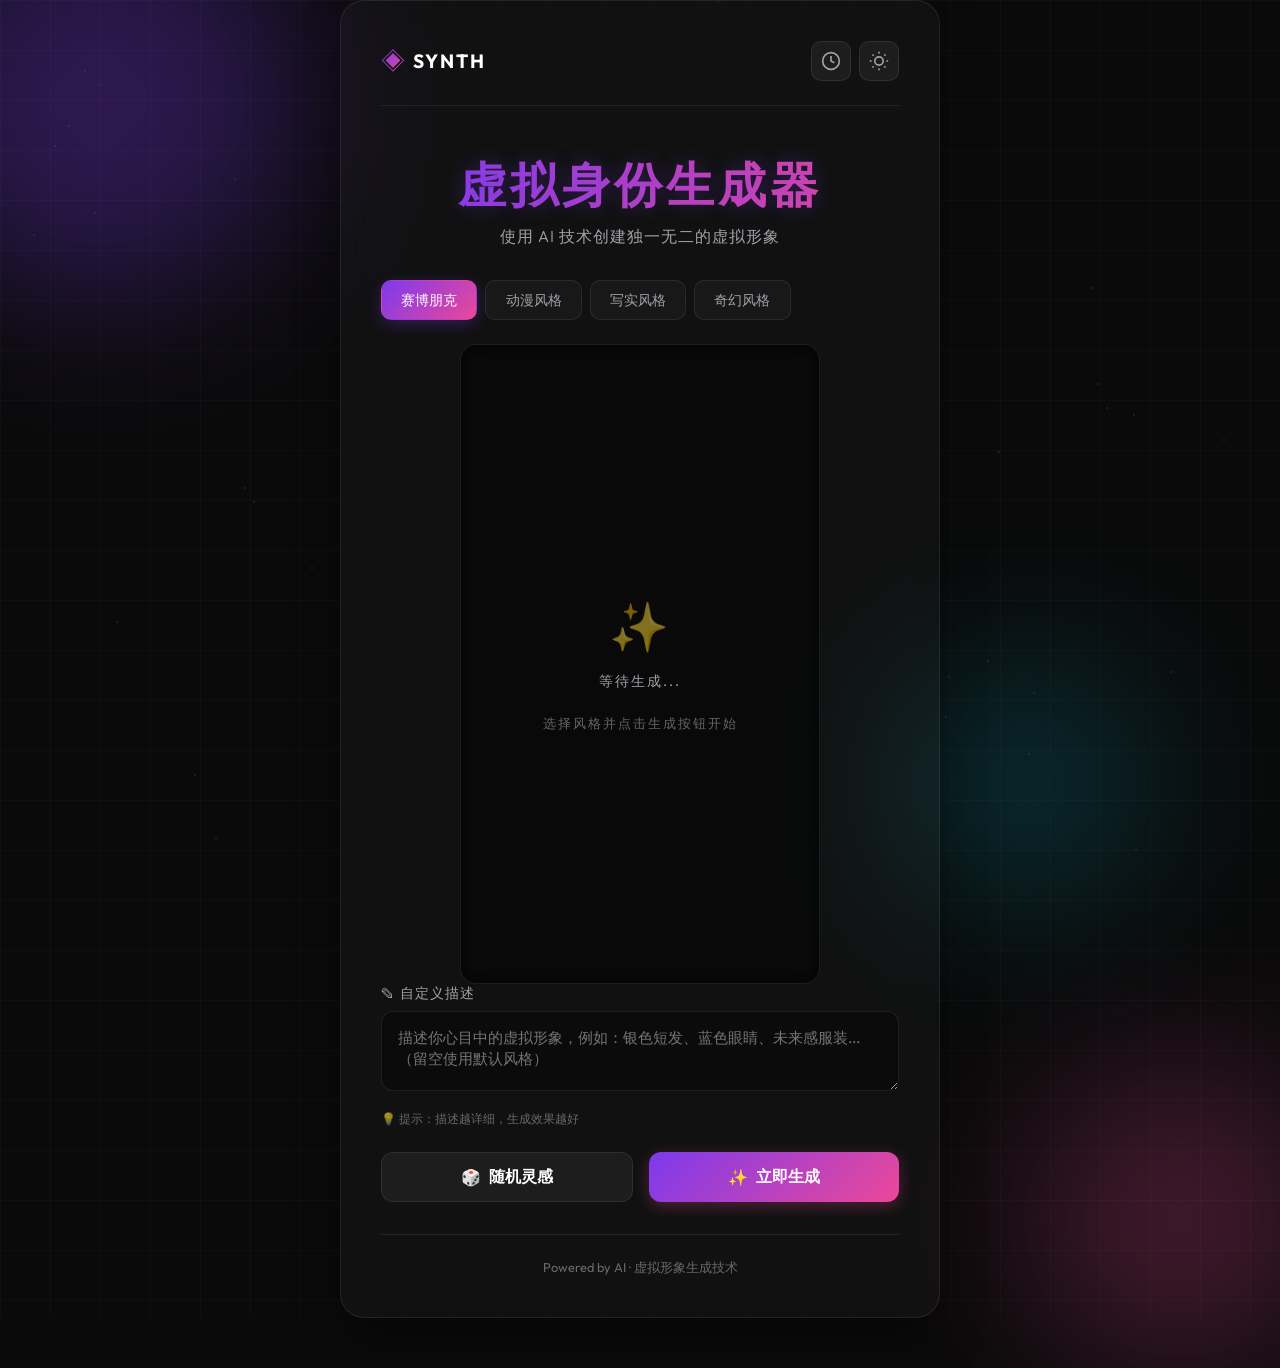
==== templates/index.html @ 21f87962 "feat: 完善虚拟身份生成器 UI 和功能 - 重构前端 UI，采用玻璃拟态设计风格 - 添加 4 种风格预设（赛博朋克、动漫、写实、奇幻） - 新增图片下载、分享、历史记录功能 - 实现响应式设计" ====
<!DOCTYPE html>
<html lang="zh-CN">
<head>
    <meta charset="UTF-8">
    <meta name="viewport" content="width=device-width, initial-scale=1.0">
    <title>AI 人工智能伪人生成器 - SYNTH | 虚拟身份生成</title>
    <meta name="description" content="使用最新AI技术生成逼真的虚拟人物形象，支持多种风格和自定义描述">
    <meta name="keywords" content="AI生成, 虚拟人物, 伪人生成, AI绘图, 赛博朋克">

    <!-- 引入 Google Fonts -->
    <link href="https://fonts.googleapis.com/css2?family=Outfit:wght@300;500;700;900&display=swap" rel="stylesheet">
    <link rel="stylesheet" href="/static/style.css">

    <!-- 添加favicon -->
    <link rel="icon" href="data:image/svg+xml,<svg xmlns='http://www.w3.org/2000/svg' viewBox='0 0 100 100'><text y='.9em' font-size='90'>✨</text></svg>">
</head>
<body>
    <!-- 背景流光效果 -->
    <div class="blob blob-1"></div>
    <div class="blob blob-2"></div>
    <div class="blob blob-3"></div>

    <!-- 装饰底纹 -->
    <div class="grid-overlay"></div>

    <!-- 粒子效果容器 -->
    <div class="particles" id="particles"></div>

    <div class="container glass-panel">
        <!-- 顶部导航 -->
        <nav class="top-nav">
            <div class="logo">
                <span class="logo-icon">◈</span>
                <span class="logo-text">SYNTH</span>
            </div>
            <div class="nav-actions">
                <button class="icon-btn" id="historyBtn" title="历史记录">
                    <svg width="20" height="20" viewBox="0 0 24 24" fill="none" stroke="currentColor" stroke-width="2">
                        <circle cx="12" cy="12" r="10"></circle>
                        <polyline points="12 6 12 12 16 14"></polyline>
                    </svg>
                </button>
                <button class="icon-btn" id="themeBtn" title="切换主题">
                    <svg width="20" height="20" viewBox="0 0 24 24" fill="none" stroke="currentColor" stroke-width="2">
                        <circle cx="12" cy="12" r="5"></circle>
                        <line x1="12" y1="1" x2="12" y2="3"></line>
                        <line x1="12" y1="21" x2="12" y2="23"></line>
                        <line x1="4.22" y1="4.22" x2="5.64" y2="5.64"></line>
                        <line x1="18.36" y1="18.36" x2="19.78" y2="19.78"></line>
                        <line x1="1" y1="12" x2="3" y2="12"></line>
                        <line x1="21" y1="12" x2="23" y2="12"></line>
                        <line x1="4.22" y1="19.78" x2="5.64" y2="18.36"></line>
                        <line x1="18.36" y1="5.64" x2="19.78" y2="4.22"></line>
                    </svg>
                </button>
            </div>
        </nav>

        <header>
            <h1 class="glow-text">虚拟身份生成器</h1>
            <p class="subtitle">使用 AI 技术创建独一无二的虚拟形象</p>
        </header>

        <main>
            <!-- 风格选择器 -->
            <div class="style-selector">
                <div class="style-tabs" id="styleTabs">
                    <button class="style-tab active" data-style="cyberpunk">赛博朋克</button>
                    <button class="style-tab" data-style="anime">动漫风格</button>
                    <button class="style-tab" data-style="realistic">写实风格</button>
                    <button class="style-tab" data-style="fantasy">奇幻风格</button>
                </div>
            </div>

            <!-- 图像展示区 -->
            <div class="image-showcase" id="imageContainer">
                <div class="placeholder-content" id="placeholder">
                    <div class="placeholder-icon">✨</div>
                    <span>等待生成...</span>
                    <p class="placeholder-hint">选择风格并点击生成按钮开始</p>
                </div>
                <img id="generatedImage" src="" alt="Generated Human" class="hidden">

                <!-- 生成成功后的操作按钮 -->
                <div class="image-actions hidden" id="imageActions">
                    <button class="action-btn" id="downloadBtn" title="下载图片">
                        <svg width="20" height="20" viewBox="0 0 24 24" fill="none" stroke="currentColor" stroke-width="2">
                            <path d="M21 15v4a2 2 0 0 1-2 2H5a2 2 0 0 1-2-2v-4"></path>
                            <polyline points="7 10 12 15 17 10"></polyline>
                            <line x1="12" y1="15" x2="12" y2="3"></line>
                        </svg>
                        下载
                    </button>
                    <button class="action-btn" id="regenerateBtn" title="重新生成">
                        <svg width="20" height="20" viewBox="0 0 24 24" fill="none" stroke="currentColor" stroke-width="2">
                            <polyline points="23 4 23 10 17 10"></polyline>
                            <path d="M20.49 15a9 9 0 1 1-2.12-9.36L23 10"></path>
                        </svg>
                        重新生成
                    </button>
                    <button class="action-btn" id="shareBtn" title="分享">
                        <svg width="20" height="20" viewBox="0 0 24 24" fill="none" stroke="currentColor" stroke-width="2">
                            <circle cx="18" cy="5" r="3"></circle>
                            <circle cx="6" cy="12" r="3"></circle>
                            <circle cx="18" cy="19" r="3"></circle>
                            <line x1="8.59" y1="13.51" x2="15.42" y2="17.49"></line>
                            <line x1="15.41" y1="6.51" x2="8.59" y2="10.49"></line>
                        </svg>
                        分享
                    </button>
                </div>

                <div class="loader hidden" id="loader">
                    <div class="spinner"></div>
                    <p class="loading-text">正在生成中...</p>
                    <div class="progress-bar">
                        <div class="progress-fill"></div>
                    </div>
                </div>
            </div>

            <!-- 控制面板 -->
            <div class="controls">
                <div class="input-group">
                    <label for="promptInput">
                        <span class="label-icon">✎</span>
                        自定义描述
                    </label>
                    <textarea id="promptInput" placeholder="描述你心目中的虚拟形象，例如：银色短发、蓝色眼睛、未来感服装...（留空使用默认风格）"></textarea>
                    <div class="input-hint">
                        <span class="hint-text">💡 提示：描述越详细，生成效果越好</span>
                    </div>
                </div>

                <div class="button-group">
                    <button id="btnRandom" class="btn btn-secondary">
                        <span class="btn-icon">🎲</span>
                        <span class="btn-text">随机灵感</span>
                    </button>
                    <button id="btnGenerate" class="btn btn-primary">
                        <span class="btn-icon">✨</span>
                        <span class="btn-text">立即生成</span>
                    </button>
                </div>

                <div id="errorMessage" class="error-msg hidden"></div>
                <div id="successMessage" class="success-msg hidden"></div>
            </div>
        </main>

        <!-- 页脚 -->
        <footer class="footer">
            <p>Powered by AI · 虚拟形象生成技术</p>
        </footer>
    </div>

    <!-- 历史记录侧边栏 -->
    <div class="sidebar hidden" id="historySidebar">
        <div class="sidebar-header">
            <h3>生成历史</h3>
            <button class="close-btn" id="closeHistory">×</button>
        </div>
        <div class="history-list" id="historyList">
            <div class="empty-state">暂无历史记录</div>
        </div>
        <div class="sidebar-footer">
            <button class="btn-clear" id="clearHistory">清空历史</button>
        </div>
    </div>

    <!-- 遮罩层 -->
    <div class="overlay hidden" id="overlay"></div>

    <script src="/static/main.js"></script>
</body>
</html>
---- static/style.css ----
:root {
    --bg-color: #0A0A0A;
    --glass-bg: rgba(255, 255, 255, 0.03);
    --glass-border: rgba(255, 255, 255, 0.08);
    --primary: #7C3AED;
    --primary-hover: #6D28D9;
    --secondary: #EC4899;
    --accent: #06B6D4;
    --success: #10B981;
    --text-main: #FFFFFF;
    --text-muted: #A1A1AA;
    --glow-spread: 20px;
    --border-radius: 16px;
    --transition: all 0.3s cubic-bezier(0.4, 0, 0.2, 1);
}

* {
    margin: 0;
    padding: 0;
    box-sizing: border-box;
    font-family: 'Outfit', sans-serif;
}

body {
    background-color: var(--bg-color);
    color: var(--text-main);
    min-height: 100vh;
    display: flex;
    justify-content: center;
    align-items: center;
    overflow-x: hidden;
    position: relative;
}

/* 动感流光背景点 */
.blob {
    position: absolute;
    border-radius: 50%;
    filter: blur(80px);
    z-index: 0;
    animation: float 10s infinite alternate cubic-bezier(0.4, 0, 0.2, 1);
}

.blob-1 {
    width: 400px;
    height: 400px;
    background: var(--primary);
    top: -100px;
    left: -100px;
    opacity: 0.3;
}

.blob-2 {
    width: 300px;
    height: 300px;
    background: var(--secondary);
    bottom: -50px;
    right: -50px;
    opacity: 0.25;
    animation-delay: -5s;
}

.blob-3 {
    width: 250px;
    height: 250px;
    background: var(--accent);
    top: 50%;
    right: 10%;
    opacity: 0.2;
    animation-delay: -8s;
}

/* 科技感网格底纹 */
.grid-overlay {
    position: absolute;
    inset: 0;
    background-image: 
        linear-gradient(to right, rgba(255,255,255,0.02) 1px, transparent 1px),
        linear-gradient(to bottom, rgba(255,255,255,0.02) 1px, transparent 1px);
    background-size: 50px 50px;
    z-index: 0;
    pointer-events: none;
}

@keyframes float {
    0% { transform: translateY(0) scale(1); }
    100% { transform: translateY(20px) scale(1.1); }
}

/* 核心容器 (Glassmorphism) */
.container {
    background: var(--glass-bg);
    backdrop-filter: blur(16px);
    -webkit-backdrop-filter: blur(16px);
    border: 1px solid var(--glass-border);
    border-radius: 24px;
    padding: 2.5rem;
    width: 90%;
    max-width: 600px;
    z-index: 10;
    box-shadow: 0 25px 50px -12px rgba(0, 0, 0, 0.5);
    display: flex;
    flex-direction: column;
    gap: 2rem;
}

header {
    text-align: center;
}

.glow-text {
    font-size: 3rem;
    font-weight: 900;
    letter-spacing: 4px;
    background: linear-gradient(to right, var(--primary), var(--secondary));
    -webkit-background-clip: text;
    background-clip: text;
    color: transparent;
    text-shadow: 0 0 var(--glow-spread) rgba(124, 58, 237, 0.3);
    margin-bottom: 0.5rem;
}

.subtitle {
    color: var(--text-muted);
    font-size: 1rem;
    font-weight: 300;
    letter-spacing: 1px;
}

/* 展示区 */
.image-showcase {
    position: relative;
    width: 100%;
    aspect-ratio: 9/16;
    max-width: 360px;
    margin: 0 auto;
    border-radius: 16px;
    background: rgba(0, 0, 0, 0.4);
    border: 1px solid var(--glass-border);
    overflow: hidden;
    display: flex;
    justify-content: center;
    align-items: center;
    box-shadow: inset 0 0 20px rgba(0,0,0,0.8);
}

.placeholder-content {
    color: var(--text-muted);
    font-size: 0.9rem;
    letter-spacing: 2px;
    text-transform: uppercase;
    animation: pulse 2s infinite;
}

@keyframes pulse {
    0%, 100% { opacity: 0.5; }
    50% { opacity: 1; }
}

.image-showcase img {
    width: 100%;
    height: 100%;
    object-fit: cover;
    transition: opacity 0.5s ease;
}

/* 控制面板 */
.controls {
    display: flex;
    flex-direction: column;
    gap: 1.5rem;
}

.input-group {
    display: flex;
    flex-direction: column;
    gap: 0.5rem;
}

.input-group label {
    font-size: 0.85rem;
    color: var(--text-muted);
    text-transform: uppercase;
    letter-spacing: 1px;
    font-weight: 500;
}

textarea {
    width: 100%;
    background: rgba(0, 0, 0, 0.3);
    border: 1px solid var(--glass-border);
    border-radius: 12px;
    padding: 1rem;
    color: var(--text-main);
    font-size: 0.95rem;
    resize: vertical;
    min-height: 80px;
    transition: all 0.3s ease;
}

textarea:focus {
    outline: none;
    border-color: var(--primary);
    box-shadow: 0 0 0 2px rgba(124, 58, 237, 0.2);
}

.button-group {
    display: flex;
    gap: 1rem;
}

.btn {
    flex: 1;
    padding: 0.8rem 1.5rem;
    border: none;
    border-radius: 12px;
    font-size: 1rem;
    font-weight: 600;
    cursor: pointer;
    transition: all 0.3s cubic-bezier(0.4, 0, 0.2, 1);
    display: flex;
    justify-content: center;
    align-items: center;
    gap: 0.5rem;
}

.btn:active {
    transform: scale(0.96);
}

.btn-primary {
    background: linear-gradient(135deg, var(--primary), var(--secondary));
    color: white;
    box-shadow: 0 4px 15px rgba(236, 72, 153, 0.3);
}

.btn-primary:hover {
    box-shadow: 0 6px 20px rgba(236, 72, 153, 0.5);
    filter: brightness(1.1);
}

.btn-secondary {
    background: rgba(255, 255, 255, 0.05);
    color: var(--text-main);
    border: 1px solid var(--glass-border);
}

.btn-secondary:hover {
    background: rgba(255, 255, 255, 0.1);
}

/* 状态样式 */
.hidden {
    display: none !important;
}

.loader {
    position: absolute;
    inset: 0;
    background: rgba(0, 0, 0, 0.7);
    backdrop-filter: blur(4px);
    display: flex;
    flex-direction: column;
    justify-content: center;
    align-items: center;
    gap: 1rem;
}

.spinner {
    width: 40px;
    height: 40px;
    border: 3px solid rgba(255, 255, 255, 0.1);
    border-top: 3px solid var(--secondary);
    border-radius: 50%;
    animation: spin 1s linear infinite;
}

@keyframes spin {
    0% { transform: rotate(0deg); }
    100% { transform: rotate(360deg); }
}

.loader p {
    color: var(--secondary);
    font-size: 0.9rem;
    letter-spacing: 1px;
    animation: pulse 1.5s infinite;
}

.error-msg {
    color: #ef4444;
    font-size: 0.85rem;
    text-align: center;
    background: rgba(239, 68, 68, 0.1);
    padding: 0.8rem;
    border-radius: 8px;
    border: 1px solid rgba(239, 68, 68, 0.3);
}

/* 顶部导航 */
.top-nav {
    display: flex;
    justify-content: space-between;
    align-items: center;
    padding: 0 0 1.5rem 0;
    border-bottom: 1px solid var(--glass-border);
    margin-bottom: 1rem;
}

.logo {
    display: flex;
    align-items: center;
    gap: 0.5rem;
}

.logo-icon {
    font-size: 1.5rem;
    background: linear-gradient(135deg, var(--primary), var(--secondary));
    -webkit-background-clip: text;
    background-clip: text;
    color: transparent;
}

.logo-text {
    font-size: 1.2rem;
    font-weight: 700;
    letter-spacing: 2px;
    color: var(--text-main);
}

.nav-actions {
    display: flex;
    gap: 0.5rem;
}

.icon-btn {
    width: 40px;
    height: 40px;
    background: rgba(255, 255, 255, 0.05);
    border: 1px solid var(--glass-border);
    border-radius: 10px;
    color: var(--text-muted);
    cursor: pointer;
    display: flex;
    align-items: center;
    justify-content: center;
    transition: var(--transition);
}

.icon-btn:hover {
    background: rgba(255, 255, 255, 0.1);
    color: var(--text-main);
    transform: translateY(-2px);
}

/* 风格选择器 */
.style-selector {
    margin-bottom: 1.5rem;
}

.style-tabs {
    display: flex;
    gap: 0.5rem;
    flex-wrap: wrap;
}

.style-tab {
    padding: 0.6rem 1.2rem;
    background: rgba(255, 255, 255, 0.03);
    border: 1px solid var(--glass-border);
    border-radius: 10px;
    color: var(--text-muted);
    font-size: 0.85rem;
    font-weight: 500;
    cursor: pointer;
    transition: var(--transition);
}

.style-tab:hover {
    background: rgba(255, 255, 255, 0.08);
    color: var(--text-main);
}

.style-tab.active {
    background: linear-gradient(135deg, var(--primary), var(--secondary));
    border-color: transparent;
    color: white;
    box-shadow: 0 4px 15px rgba(124, 58, 237, 0.3);
}

/* 占位内容 */
.placeholder-content {
    display: flex;
    flex-direction: column;
    align-items: center;
    gap: 1rem;
    color: var(--text-muted);
    text-align: center;
    padding: 2rem;
}

.placeholder-icon {
    font-size: 3rem;
    opacity: 0.5;
    animation: pulse 2s infinite;
}

.placeholder-hint {
    font-size: 0.8rem;
    opacity: 0.6;
    margin-top: 0.5rem;
}

/* 图片操作按钮 */
.image-actions {
    position: absolute;
    bottom: 1rem;
    left: 50%;
    transform: translateX(-50%);
    display: flex;
    gap: 0.5rem;
    background: rgba(0, 0, 0, 0.8);
    backdrop-filter: blur(10px);
    padding: 0.5rem;
    border-radius: 12px;
    border: 1px solid var(--glass-border);
    animation: slideUp 0.3s ease;
}

@keyframes slideUp {
    from {
        opacity: 0;
        transform: translateX(-50%) translateY(20px);
    }
    to {
        opacity: 1;
        transform: translateX(-50%) translateY(0);
    }
}

.action-btn {
    padding: 0.5rem 1rem;
    background: rgba(255, 255, 255, 0.05);
    border: 1px solid var(--glass-border);
    border-radius: 8px;
    color: var(--text-main);
    font-size: 0.8rem;
    cursor: pointer;
    display: flex;
    align-items: center;
    gap: 0.3rem;
    transition: var(--transition);
}

.action-btn:hover {
    background: rgba(255, 255, 255, 0.1);
    transform: translateY(-2px);
}

.action-btn svg {
    width: 16px;
    height: 16px;
}

/* 进度条 */
.progress-bar {
    width: 200px;
    height: 3px;
    background: rgba(255, 255, 255, 0.1);
    border-radius: 2px;
    overflow: hidden;
    margin-top: 1rem;
}

.progress-fill {
    height: 100%;
    background: linear-gradient(90deg, var(--primary), var(--secondary));
    border-radius: 2px;
    animation: progress 2s ease-in-out infinite;
}

@keyframes progress {
    0% { width: 0%; }
    50% { width: 70%; }
    100% { width: 100%; }
}

/* 输入提示 */
.input-hint {
    margin-top: 0.5rem;
}

.hint-text {
    font-size: 0.75rem;
    color: var(--text-muted);
    opacity: 0.6;
}

/* 按钮样式增强 */
.btn {
    position: relative;
    overflow: hidden;
}

.btn::before {
    content: '';
    position: absolute;
    top: 0;
    left: -100%;
    width: 100%;
    height: 100%;
    background: linear-gradient(90deg, transparent, rgba(255,255,255,0.2), transparent);
    transition: left 0.5s;
}

.btn:hover::before {
    left: 100%;
}

.btn-icon,
.btn-text {
    position: relative;
    z-index: 1;
}

/* 成功消息 */
.success-msg {
    color: var(--success);
    font-size: 0.85rem;
    text-align: center;
    background: rgba(16, 185, 129, 0.1);
    padding: 0.8rem;
    border-radius: 8px;
    border: 1px solid rgba(16, 185, 129, 0.3);
    animation: slideIn 0.3s ease;
}

@keyframes slideIn {
    from {
        opacity: 0;
        transform: translateY(-10px);
    }
    to {
        opacity: 1;
        transform: translateY(0);
    }
}

/* 页脚 */
.footer {
    text-align: center;
    padding-top: 1.5rem;
    border-top: 1px solid var(--glass-border);
}

.footer p {
    font-size: 0.8rem;
    color: var(--text-muted);
    opacity: 0.6;
}

/* 侧边栏 */
.sidebar {
    position: fixed;
    top: 0;
    right: -400px;
    width: 350px;
    height: 100vh;
    background: rgba(10, 10, 10, 0.95);
    backdrop-filter: blur(20px);
    border-left: 1px solid var(--glass-border);
    z-index: 1000;
    transition: right 0.3s ease;
    display: flex;
    flex-direction: column;
}

.sidebar.active {
    right: 0;
}

.sidebar-header {
    display: flex;
    justify-content: space-between;
    align-items: center;
    padding: 1.5rem;
    border-bottom: 1px solid var(--glass-border);
}

.sidebar-header h3 {
    font-size: 1.2rem;
    font-weight: 600;
    color: var(--text-main);
}

.close-btn {
    width: 32px;
    height: 32px;
    background: rgba(255, 255, 255, 0.05);
    border: 1px solid var(--glass-border);
    border-radius: 8px;
    color: var(--text-muted);
    font-size: 1.5rem;
    cursor: pointer;
    display: flex;
    align-items: center;
    justify-content: center;
    transition: var(--transition);
}

.close-btn:hover {
    background: rgba(255, 255, 255, 0.1);
    color: var(--text-main);
}

.history-list {
    flex: 1;
    overflow-y: auto;
    padding: 1rem;
}

.empty-state {
    text-align: center;
    color: var(--text-muted);
    font-size: 0.9rem;
    padding: 2rem;
}

.history-item {
    display: flex;
    gap: 0.75rem;
    padding: 0.75rem;
    background: rgba(255, 255, 255, 0.03);
    border: 1px solid var(--glass-border);
    border-radius: 10px;
    margin-bottom: 0.5rem;
    cursor: pointer;
    transition: var(--transition);
}

.history-item:hover {
    background: rgba(255, 255, 255, 0.06);
    transform: translateX(-4px);
}

.history-item img {
    width: 60px;
    height: 60px;
    object-fit: cover;
    border-radius: 8px;
}

.history-item-info {
    flex: 1;
    min-width: 0;
}

.history-item-prompt {
    font-size: 0.8rem;
    color: var(--text-main);
    overflow: hidden;
    text-overflow: ellipsis;
    white-space: nowrap;
    margin-bottom: 0.25rem;
}

.history-item-time {
    font-size: 0.7rem;
    color: var(--text-muted);
}

.sidebar-footer {
    padding: 1rem 1.5rem;
    border-top: 1px solid var(--glass-border);
}

.btn-clear {
    width: 100%;
    padding: 0.75rem;
    background: rgba(239, 68, 68, 0.1);
    border: 1px solid rgba(239, 68, 68, 0.3);
    border-radius: 10px;
    color: #ef4444;
    font-size: 0.9rem;
    font-weight: 500;
    cursor: pointer;
    transition: var(--transition);
}

.btn-clear:hover {
    background: rgba(239, 68, 68, 0.2);
}

/* 遮罩层 */
.overlay {
    position: fixed;
    inset: 0;
    background: rgba(0, 0, 0, 0.5);
    backdrop-filter: blur(4px);
    z-index: 999;
    opacity: 0;
    visibility: hidden;
    transition: all 0.3s ease;
}

.overlay.active {
    opacity: 1;
    visibility: visible;
}

/* 粒子效果 */
.particles {
    position: fixed;
    inset: 0;
    pointer-events: none;
    z-index: 1;
}

.particle {
    position: absolute;
    width: 2px;
    height: 2px;
    background: var(--primary);
    border-radius: 50%;
    opacity: 0.3;
    animation: float 15s infinite linear;
}

/* 文本框震动动画 */
@keyframes shake {
    0%, 100% { transform: translateX(0); }
    25% { transform: translateX(-5px); }
    75% { transform: translateX(5px); }
}

/* 响应式 */
@media (max-width: 768px) {
    .sidebar {
        width: 100%;
        right: -100%;
    }

    .style-tabs {
        justify-content: center;
    }

    .image-actions {
        flex-wrap: wrap;
        justify-content: center;
        width: 90%;
    }
}

@media (max-width: 480px) {
    .container {
        padding: 1.5rem;
        border-radius: 16px;
        width: 95%;
    }

    .glow-text {
        font-size: 2rem;
        letter-spacing: 2px;
    }

    .subtitle {
        font-size: 0.85rem;
    }

    .button-group {
        flex-direction: column;
    }

    .image-showcase {
        max-width: 100%;
        aspect-ratio: 3/4;
    }

    .style-tab {
        flex: 1;
        min-width: calc(50% - 0.25rem);
        text-align: center;
    }

    .nav-actions {
        gap: 0.25rem;
    }

    .icon-btn {
        width: 36px;
        height: 36px;
    }

    .top-nav {
        flex-direction: column;
        gap: 1rem;
    }
}
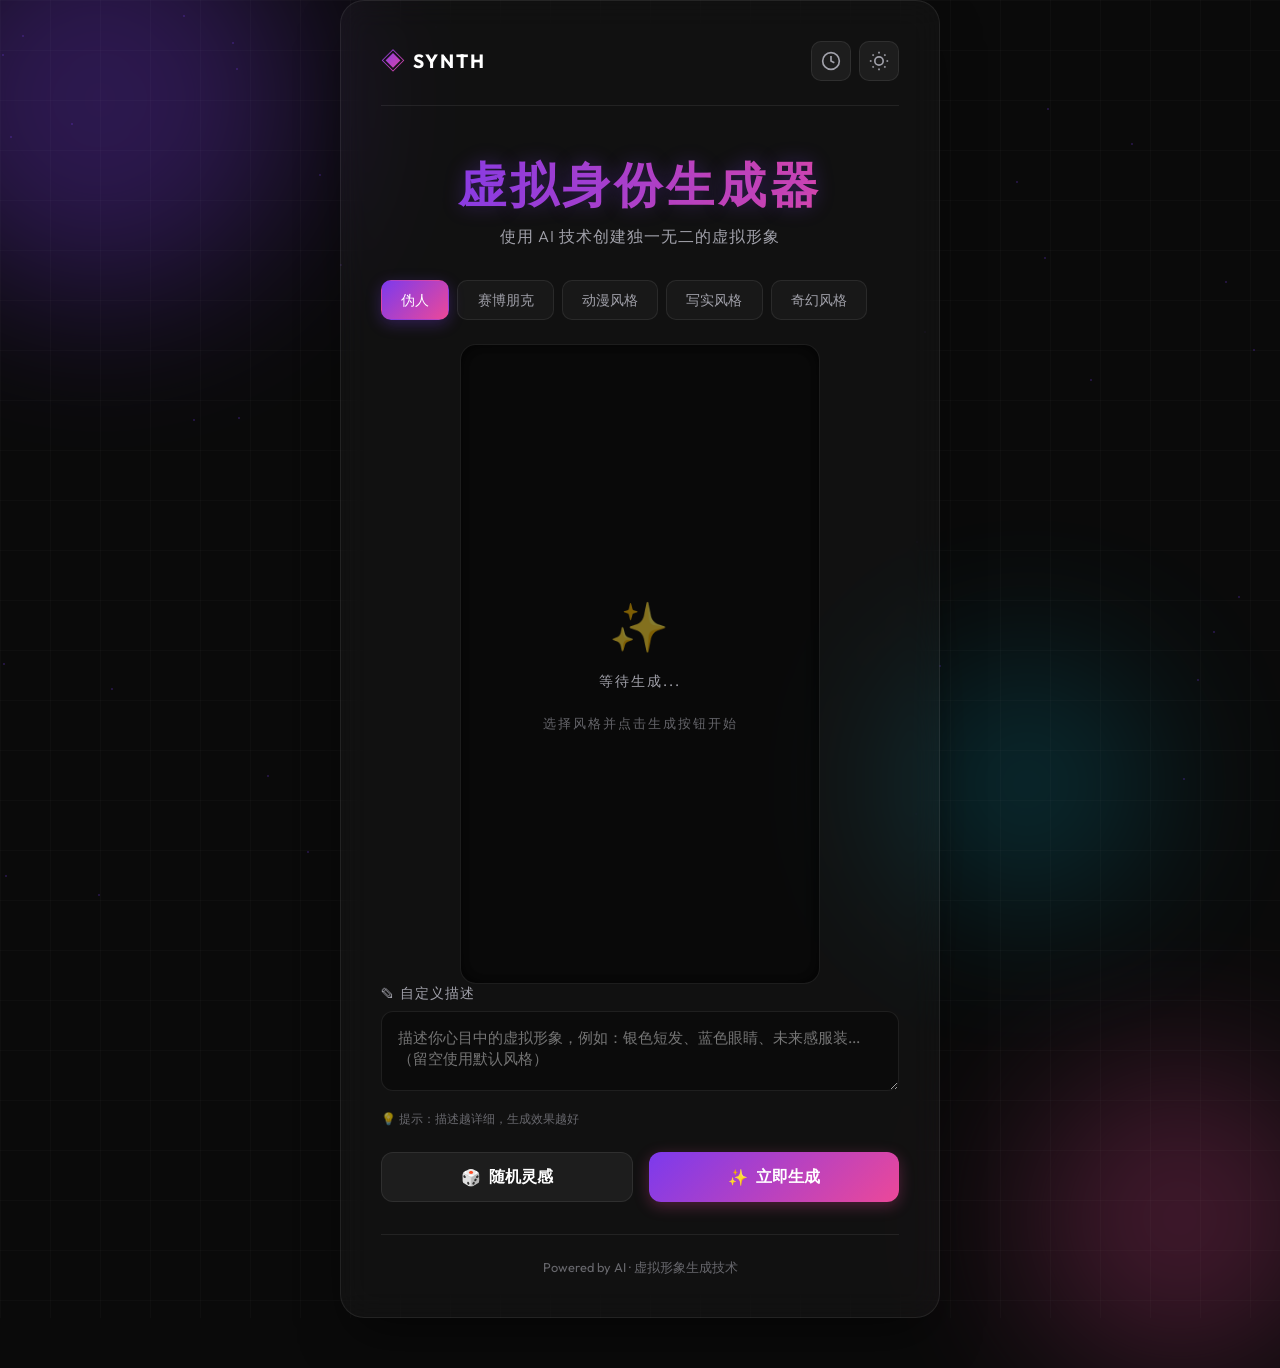
==== commit 715643f5: "跑通所有了" ====
--- a/templates/index.html
+++ b/templates/index.html
@@ -65,7 +65,8 @@
             <!-- 风格选择器 -->
             <div class="style-selector">
                 <div class="style-tabs" id="styleTabs">
-                    <button class="style-tab active" data-style="cyberpunk">赛博朋克</button>
+                    <button class="style-tab active" data-style="alternate">伪人</button>
+                    <button class="style-tab" data-style="cyberpunk">赛博朋克</button>
                     <button class="style-tab" data-style="anime">动漫风格</button>
                     <button class="style-tab" data-style="realistic">写实风格</button>
                     <button class="style-tab" data-style="fantasy">奇幻风格</button>
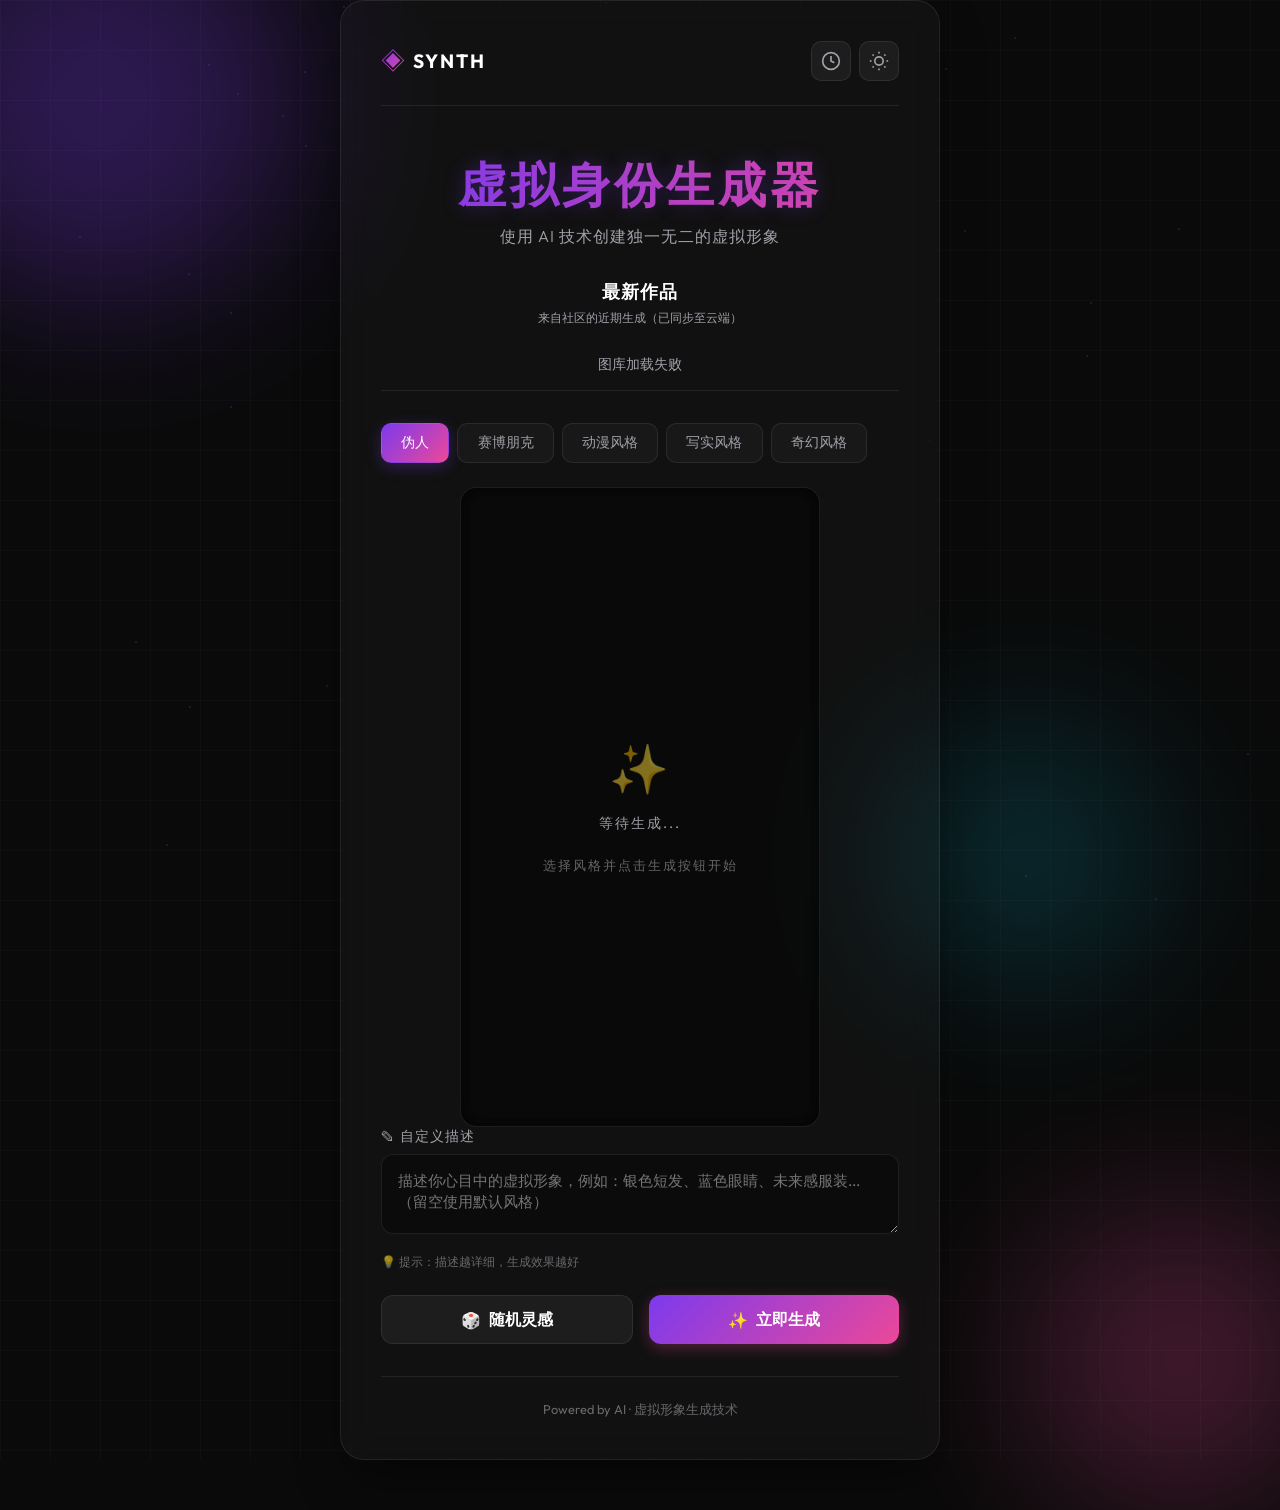
==== commit 85cd841a: "数据库保存" ====
--- a/templates/index.html
+++ b/templates/index.html
@@ -60,6 +60,16 @@
             <h1 class="glow-text">虚拟身份生成器</h1>
             <p class="subtitle">使用 AI 技术创建独一无二的虚拟形象</p>
         </header>
+
+        <section class="gallery-section" id="gallerySection" aria-label="最新作品">
+            <div class="gallery-header">
+                <h2 class="gallery-title">最新作品</h2>
+                <p class="gallery-subtitle">来自社区的近期生成（已同步至云端）</p>
+            </div>
+            <div class="gallery-grid" id="galleryGrid">
+                <p class="gallery-loading">加载中…</p>
+            </div>
+        </section>
 
         <main>
             <!-- 风格选择器 -->
--- a/static/style.css
+++ b/static/style.css
@@ -127,6 +127,73 @@
     letter-spacing: 1px;
 }
 
+/* 首页云端图库 */
+.gallery-section {
+    text-align: center;
+    padding-bottom: 0.25rem;
+    border-bottom: 1px solid var(--glass-border);
+}
+
+.gallery-header {
+    margin-bottom: 1rem;
+}
+
+.gallery-title {
+    font-size: 1.1rem;
+    font-weight: 700;
+    color: var(--text-main);
+    letter-spacing: 0.06em;
+}
+
+.gallery-subtitle {
+    font-size: 0.75rem;
+    color: var(--text-muted);
+    margin-top: 0.35rem;
+    font-weight: 300;
+}
+
+.gallery-grid {
+    display: grid;
+    grid-template-columns: repeat(auto-fill, minmax(104px, 1fr));
+    gap: 0.65rem;
+    min-height: 2.5rem;
+}
+
+.gallery-card {
+    position: relative;
+    padding: 0;
+    border-radius: 10px;
+    overflow: hidden;
+    cursor: pointer;
+    background: rgba(0, 0, 0, 0.35);
+    border: 1px solid var(--glass-border);
+    aspect-ratio: 9 / 16;
+    transition: var(--transition);
+}
+
+.gallery-card:hover,
+.gallery-card:focus-visible {
+    outline: none;
+    box-shadow: 0 0 0 2px var(--primary), 0 8px 24px rgba(124, 58, 237, 0.35);
+    transform: translateY(-2px);
+}
+
+.gallery-card img {
+    width: 100%;
+    height: 100%;
+    object-fit: cover;
+    display: block;
+}
+
+.gallery-empty,
+.gallery-loading {
+    grid-column: 1 / -1;
+    color: var(--text-muted);
+    font-size: 0.85rem;
+    padding: 0.75rem;
+    text-align: center;
+}
+
 /* 展示区 */
 .image-showcase {
     position: relative;
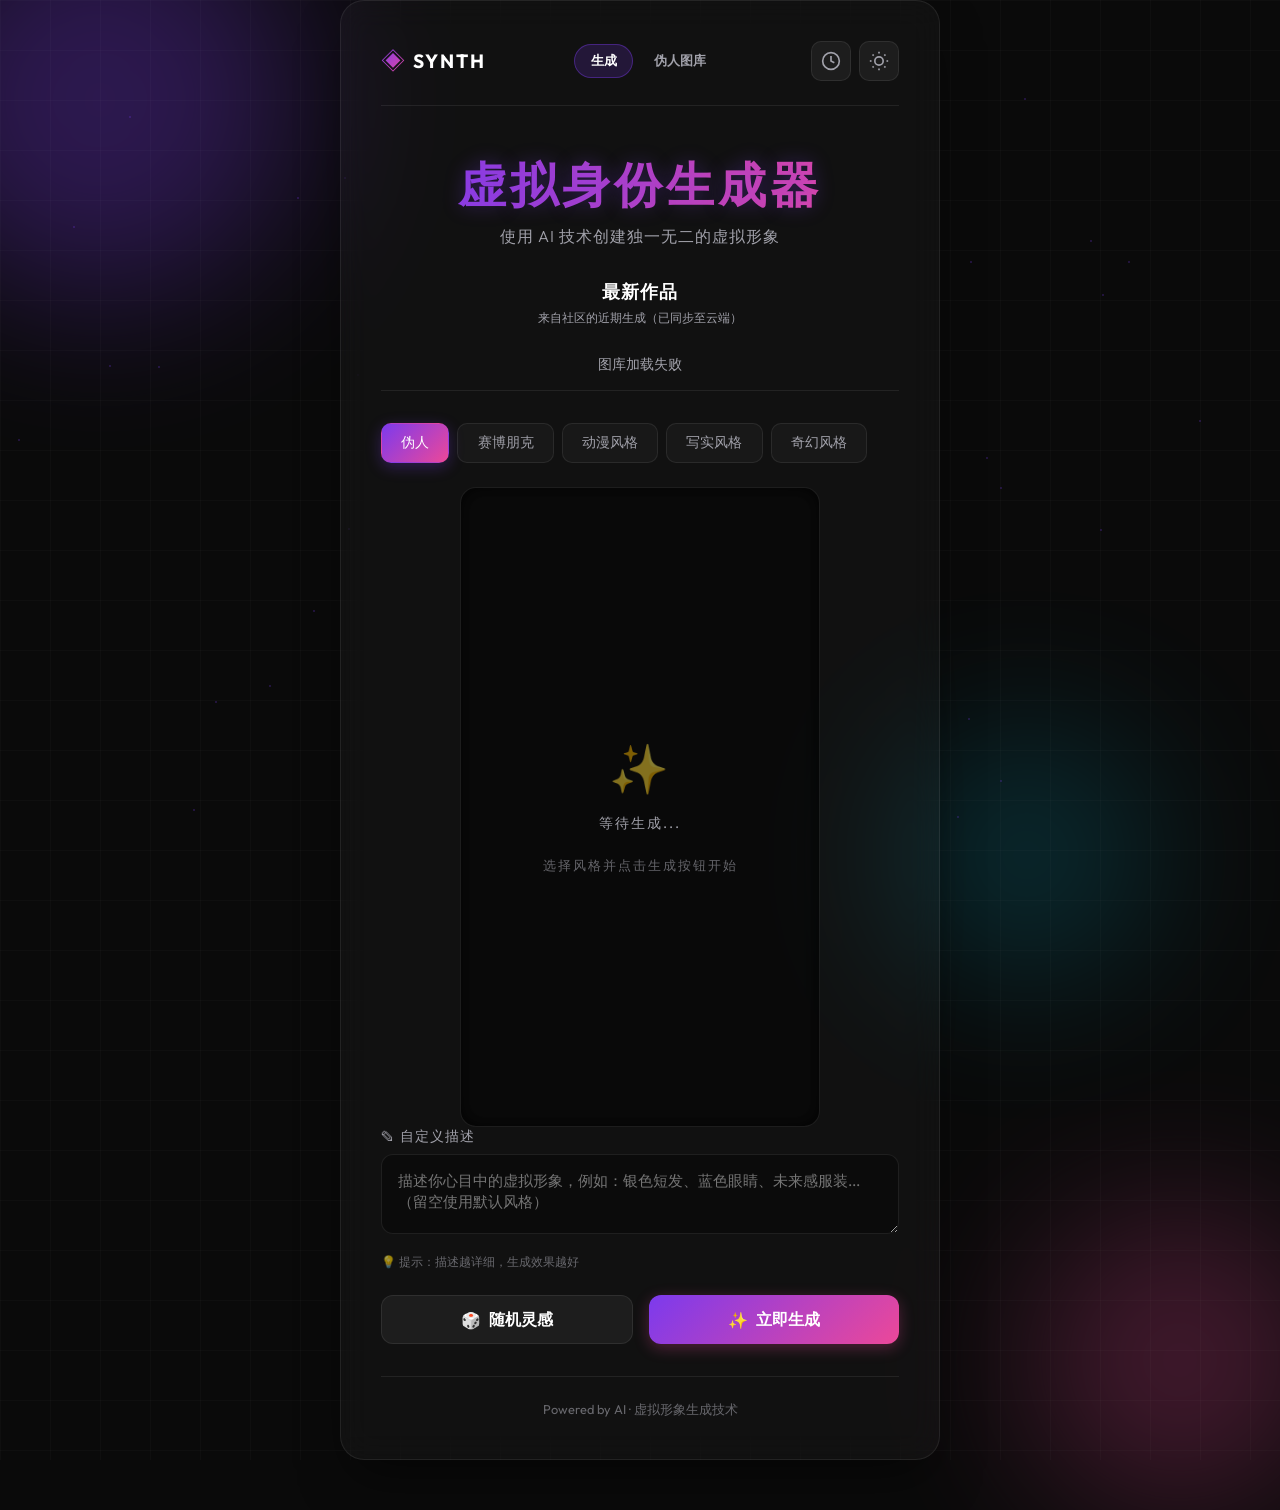
==== commit c5e52bfd: "数据库保存1" ====
--- a/templates/index.html
+++ b/templates/index.html
@@ -28,11 +28,15 @@
 
     <div class="container glass-panel">
         <!-- 顶部导航 -->
-        <nav class="top-nav">
-            <div class="logo">
+        <nav class="top-nav top-nav--with-links" aria-label="页首">
+            <a href="/" class="logo logo-link" aria-label="SYNTH 首页">
                 <span class="logo-icon">◈</span>
                 <span class="logo-text">SYNTH</span>
-            </div>
+            </a>
+            <nav class="nav-main" aria-label="主导航">
+                <a href="/" class="nav-main__link nav-main__link--active" aria-current="page">生成</a>
+                <a href="/gallery" class="nav-main__link">伪人图库</a>
+            </nav>
             <div class="nav-actions">
                 <button class="icon-btn" id="historyBtn" title="历史记录">
                     <svg width="20" height="20" viewBox="0 0 24 24" fill="none" stroke="currentColor" stroke-width="2">
--- a/static/style.css
+++ b/static/style.css
@@ -374,6 +374,11 @@
     margin-bottom: 1rem;
 }
 
+.logo-link {
+    text-decoration: none;
+    color: inherit;
+}
+
 .logo {
     display: flex;
     align-items: center;
@@ -393,6 +398,72 @@
     font-weight: 700;
     letter-spacing: 2px;
     color: var(--text-main);
+}
+
+.top-nav--with-links {
+    display: grid;
+    grid-template-columns: 1fr auto;
+    grid-template-areas:
+        "logo actions"
+        "links links";
+    align-items: center;
+    column-gap: 1rem;
+    row-gap: 0.65rem;
+}
+
+.top-nav--with-links .logo-link {
+    grid-area: logo;
+}
+
+.top-nav--with-links .nav-main {
+    grid-area: links;
+    justify-self: center;
+}
+
+.top-nav--with-links .nav-actions {
+    grid-area: actions;
+    justify-self: end;
+}
+
+@media (min-width: 720px) {
+    .top-nav--with-links {
+        grid-template-columns: auto 1fr auto;
+        grid-template-areas: "logo links actions";
+    }
+
+    .top-nav--with-links .nav-main {
+        justify-self: center;
+    }
+}
+
+.nav-main {
+    display: flex;
+    flex-wrap: wrap;
+    gap: 0.35rem;
+    align-items: center;
+    justify-content: center;
+}
+
+.nav-main__link {
+    font-size: 0.82rem;
+    font-weight: 600;
+    color: var(--text-muted);
+    text-decoration: none;
+    padding: 0.42rem 0.95rem;
+    border-radius: 999px;
+    border: 1px solid transparent;
+    transition: var(--transition);
+}
+
+.nav-main__link:hover {
+    color: var(--text-main);
+    border-color: var(--glass-border);
+}
+
+.nav-main__link--active {
+    color: var(--text-main);
+    background: rgba(124, 58, 237, 0.18);
+    border-color: rgba(124, 58, 237, 0.4);
 }
 
 .nav-actions {
@@ -800,6 +871,194 @@
     75% { transform: translateX(5px); }
 }
 
+/* ========== 伪人图库页（瀑布流） ========== */
+body.page-gallery {
+    align-items: flex-start;
+    justify-content: flex-start;
+    padding: 1rem 0 3rem;
+}
+
+.container--gallery {
+    max-width: 1280px;
+    width: 94%;
+}
+
+.gallery-page-header {
+    text-align: center;
+    margin-bottom: 1rem;
+}
+
+.gallery-page-title {
+    font-size: 1.75rem;
+    font-weight: 800;
+    letter-spacing: 0.06em;
+    background: linear-gradient(to right, var(--primary), var(--secondary));
+    -webkit-background-clip: text;
+    background-clip: text;
+    color: transparent;
+}
+
+.gallery-page-desc {
+    font-size: 0.88rem;
+    color: var(--text-muted);
+    margin-top: 0.5rem;
+    font-weight: 300;
+    max-width: 36rem;
+    margin-left: auto;
+    margin-right: auto;
+}
+
+.gallery-page-status {
+    text-align: center;
+    font-size: 0.85rem;
+    color: var(--text-muted);
+    min-height: 1.25rem;
+    margin-bottom: 0.75rem;
+}
+
+.gallery-page-footer {
+    margin-top: 2rem;
+    padding-top: 1rem;
+    border-top: 1px solid var(--glass-border);
+}
+
+.gallery-page-footer a {
+    color: var(--accent);
+    text-decoration: none;
+}
+
+.gallery-page-footer a:hover {
+    text-decoration: underline;
+}
+
+.masonry {
+    column-count: 4;
+    column-gap: 12px;
+}
+
+@media (max-width: 1100px) {
+    .masonry {
+        column-count: 3;
+    }
+}
+
+@media (max-width: 700px) {
+    .masonry {
+        column-count: 2;
+    }
+}
+
+.masonry-brick {
+    break-inside: avoid;
+    margin-bottom: 12px;
+    border-radius: 12px;
+    overflow: hidden;
+    border: 1px solid var(--glass-border);
+    background: rgba(0, 0, 0, 0.35);
+    padding: 0;
+    cursor: pointer;
+    display: block;
+    width: 100%;
+    transition: var(--transition);
+}
+
+.masonry-brick:focus-visible {
+    outline: 2px solid var(--primary);
+    outline-offset: 2px;
+}
+
+.masonry-brick:hover {
+    box-shadow: 0 8px 28px rgba(124, 58, 237, 0.25);
+    border-color: rgba(124, 58, 237, 0.45);
+    transform: translateY(-2px);
+}
+
+.masonry-brick img {
+    width: 100%;
+    height: auto;
+    display: block;
+    vertical-align: middle;
+}
+
+.masonry-sentinel {
+    height: 4px;
+    margin-top: 1rem;
+}
+
+.lightbox {
+    position: fixed;
+    inset: 0;
+    z-index: 2000;
+    display: flex;
+    align-items: center;
+    justify-content: center;
+    padding: 1rem;
+}
+
+.lightbox.hidden {
+    display: none;
+}
+
+.lightbox-backdrop {
+    position: absolute;
+    inset: 0;
+    background: rgba(0, 0, 0, 0.82);
+    border: none;
+    cursor: zoom-out;
+}
+
+.lightbox-inner {
+    position: relative;
+    z-index: 1;
+    max-width: min(96vw, 520px);
+    max-height: 90vh;
+    display: flex;
+    flex-direction: column;
+    align-items: center;
+    gap: 0.75rem;
+}
+
+.lightbox-inner img {
+    max-width: 100%;
+    max-height: 75vh;
+    width: auto;
+    height: auto;
+    object-fit: contain;
+    border-radius: 12px;
+    box-shadow: 0 20px 60px rgba(0, 0, 0, 0.6);
+}
+
+.lightbox-close {
+    position: fixed;
+    top: 1rem;
+    right: 1rem;
+    z-index: 2001;
+    width: 2.5rem;
+    height: 2.5rem;
+    border: none;
+    border-radius: 10px;
+    background: rgba(255, 255, 255, 0.12);
+    color: var(--text-main);
+    font-size: 1.5rem;
+    line-height: 1;
+    cursor: pointer;
+    transition: var(--transition);
+}
+
+.lightbox-close:hover {
+    background: rgba(255, 255, 255, 0.22);
+}
+
+.lightbox-caption {
+    font-size: 0.82rem;
+    color: rgba(255, 255, 255, 0.75);
+    text-align: center;
+    max-width: 100%;
+    line-height: 1.45;
+    overflow-y: auto;
+    max-height: 18vh;
+}
+
 /* 响应式 */
 @media (max-width: 768px) {
     .sidebar {
